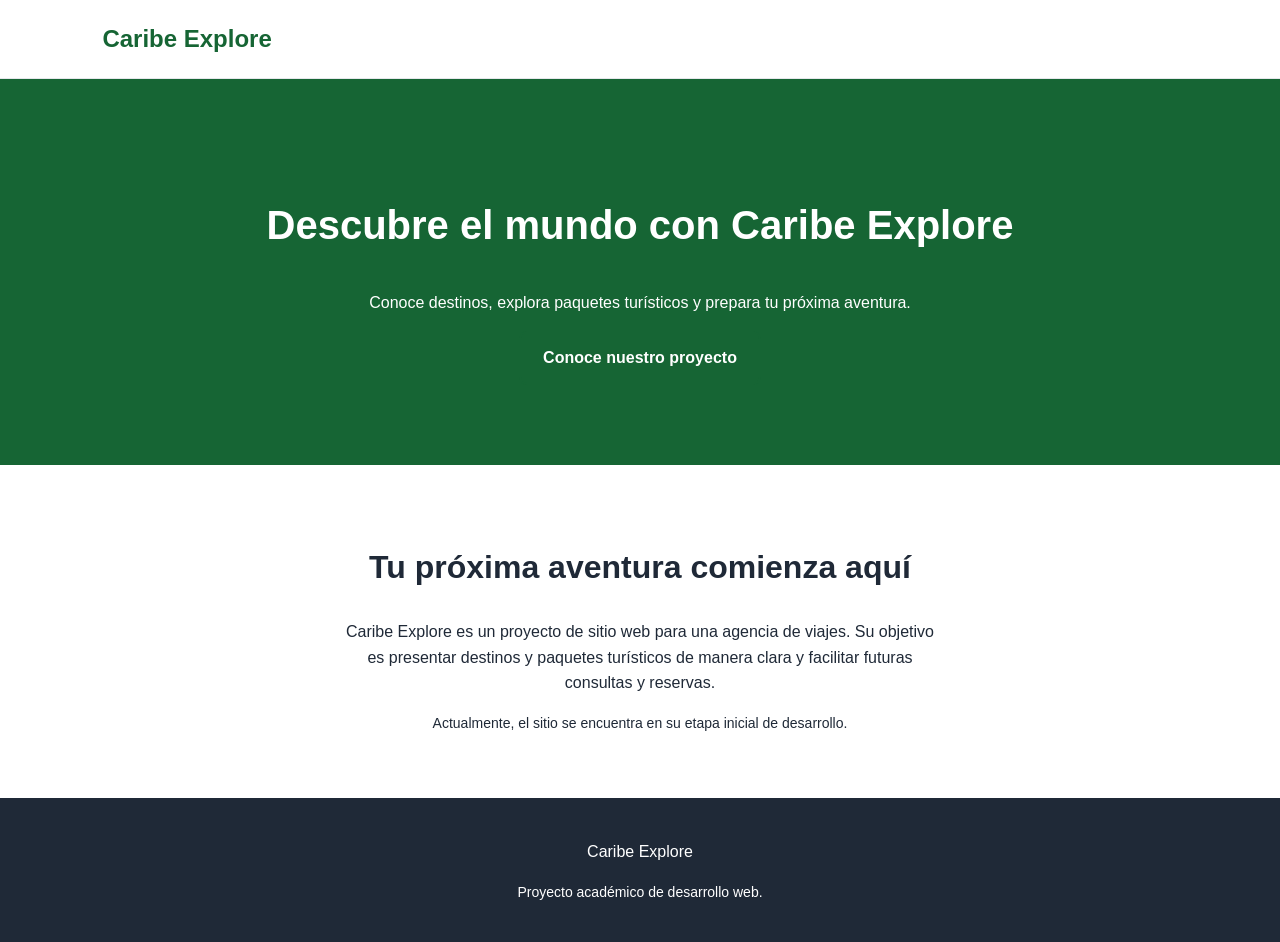
==== index.html @ 42391412 "actualiza contenido del proyecto" ====
<!DOCTYPE html>
<html lang="es">
<head>
  <meta charset="UTF-8">
  <meta name="viewport" content="width=device-width, initial-scale=1.0">
  <meta name="description" content="Conoce Caribe Explore, tu próxima aventura de viaje.">
  <title>Caribe Explore | Agencia de viajes</title>
  <link rel="stylesheet" href="css/estilo.css">
  <script src="js/script.js" defer></script>
</head>
<body>
  <header class="encabezado">
    <div class="logo">Caribe Explore</div>
  </header>

  <main>
    <section class="hero">
      <h1>Descubre el mundo con Caribe Explore</h1>
      <p>Conoce destinos, explora paquetes turísticos y prepara tu próxima aventura.</p>
      <a class="boton" href="#sobre">Conoce nuestro proyecto</a>
    </section>

    <section class="presentacion" id="sobre">
      <h2>Tu próxima aventura comienza aquí</h2>
      <p>
        Caribe Explore es un proyecto de sitio web para una agencia de viajes.
        Su objetivo es presentar destinos y paquetes turísticos de manera clara
        y facilitar futuras consultas y reservas.
      </p>
      <p class="texto-secundario">
        Actualmente, el sitio se encuentra en su etapa inicial de desarrollo.
      </p>
    </section>
  </main>

  <footer class="pie">
    <p>Caribe Explore</p>
    <p class="texto-secundario">Proyecto académico de desarrollo web.</p>
  </footer>
</body>
</html>
---- css/estilo.css ----
:root {
  --verde-principal: #166534;
  --azul-secundario: #075985;
  --blanco: #FFFFFF;
  --gris-claro: #F3F4F6;
  --texto-oscuro: #1F2937;
}

* {
  box-sizing: border-box;
}

body {
  margin: 0;
  font-family: Arial, sans-serif;
  color: var(--texto-oscuro);
  background: var(--blanco);
  line-height: 1.6;
}

.encabezado {
  padding: 20px 8%;
  background: var(--blanco);
  border-bottom: 1px solid #E5E7EB;
}

.logo {
  color: var(--verde-principal);
  font-size: 24px;
  font-weight: 700;
}

.hero {
  padding: 80px 8%;
  text-align: center;
  color: var(--blanco);
  background: var(--verde-principal);
}

h1 {
  font-size: 40px;
  font-weight: 700;
}

h2 {
  font-size: 32px;
  font-weight: 700;
}

h3 {
  font-size: 24px;
  font-weight: 600;
}

p {
  font-size: 16px;
  font-weight: 400;
}

.texto-secundario {
  font-size: 14px;
  font-weight: 400;
}

.boton {
  display: inline-block;
  padding: 12px 22px;
  border-radius: 8px;
  background: var(--verde-principal);
  color: var(--blanco);
  font-size: 16px;
  font-weight: 600;
  text-decoration: none;
  border: 2px solid var(--verde-principal);
}

.boton:hover {
  background: var(--azul-secundario);
  border-color: var(--azul-secundario);
}

.boton:active {
  transform: scale(0.98);
}

.boton:disabled {
  opacity: 0.5;
  cursor: not-allowed;
}

.presentacion {
  max-width: 800px;
  margin: 0 auto;
  padding: 50px 8%;
  text-align: center;
}

.pie {
  padding: 25px;
  background: #1F2937;
  color: var(--blanco);
  text-align: center;
}

@media (max-width: 600px) {
  .hero {
    padding: 50px 6%;
  }

  h1 {
    font-size: 32px;
  }
}
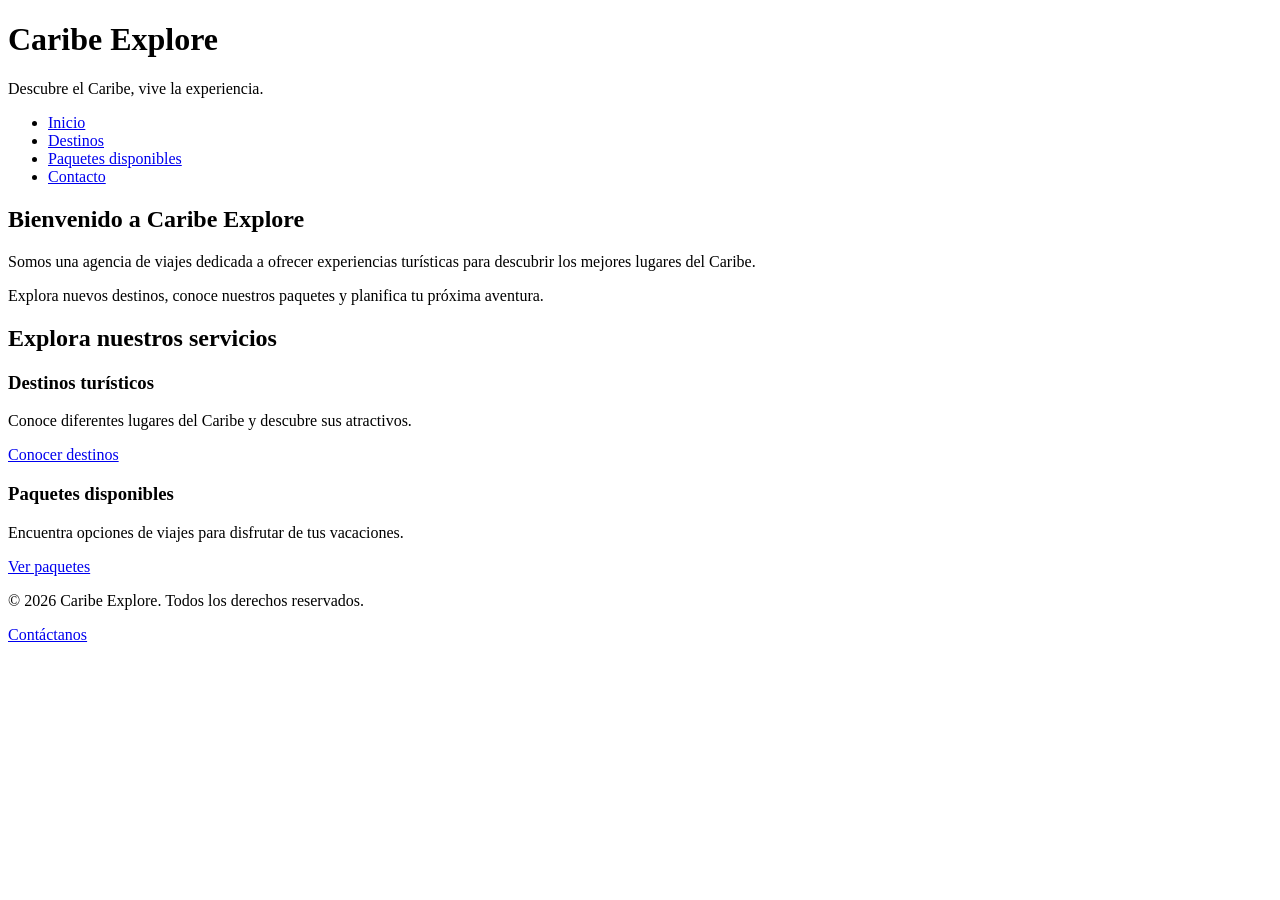
==== commit f362d2b5: "modulo 4: estructura HTML semantica" ====
--- a/index.html
+++ b/index.html
@@ -1,42 +1,55 @@
-
 <!DOCTYPE html>
 <html lang="es">
 <head>
-  <meta charset="UTF-8">
-  <meta name="viewport" content="width=device-width, initial-scale=1.0">
-  <meta name="description" content="Conoce Caribe Explore, tu próxima aventura de viaje.">
-  <title>Caribe Explore | Agencia de viajes</title>
-  <link rel="stylesheet" href="css/estilo.css">
-  <script src="js/script.js" defer></script>
+    <meta charset="UTF-8">
+    <meta name="viewport" content="width=device-width, initial-scale=1.0">
+    <meta name="description" content="Descubre destinos y paquetes turísticos con Caribe Explore.">
+    <title>Inicio | Caribe Explore</title>
 </head>
 <body>
-  <header class="encabezado">
-    <div class="logo">Caribe Explore</div>
-  </header>
 
-  <main>
-    <section class="hero">
-      <h1>Descubre el mundo con Caribe Explore</h1>
-      <p>Conoce destinos, explora paquetes turísticos y prepara tu próxima aventura.</p>
-      <a class="boton" href="#sobre">Conoce nuestro proyecto</a>
-    </section>
+    <header>
+        <h1>Caribe Explore</h1>
+        <p>Descubre el Caribe, vive la experiencia.</p>
 
-    <section class="presentacion" id="sobre">
-      <h2>Tu próxima aventura comienza aquí</h2>
-      <p>
-        Caribe Explore es un proyecto de sitio web para una agencia de viajes.
-        Su objetivo es presentar destinos y paquetes turísticos de manera clara
-        y facilitar futuras consultas y reservas.
-      </p>
-      <p class="texto-secundario">
-        Actualmente, el sitio se encuentra en su etapa inicial de desarrollo.
-      </p>
-    </section>
-  </main>
+        <nav aria-label="Navegación principal">
+            <ul>
+                <li><a href="index.html">Inicio</a></li>
+                <li><a href="destinos.html">Destinos</a></li>
+                <li><a href="paquetes.html">Paquetes disponibles</a></li>
+                <li><a href="contacto.html">Contacto</a></li>
+            </ul>
+        </nav>
+    </header>
 
-  <footer class="pie">
-    <p>Caribe Explore</p>
-    <p class="texto-secundario">Proyecto académico de desarrollo web.</p>
-  </footer>
+    <main>
+        <section>
+            <h2>Bienvenido a Caribe Explore</h2>
+            <p>Somos una agencia de viajes dedicada a ofrecer experiencias turísticas para descubrir los mejores lugares del Caribe.</p>
+            <p>Explora nuevos destinos, conoce nuestros paquetes y planifica tu próxima aventura.</p>
+        </section>
+
+        <section>
+            <h2>Explora nuestros servicios</h2>
+
+            <article>
+                <h3>Destinos turísticos</h3>
+                <p>Conoce diferentes lugares del Caribe y descubre sus atractivos.</p>
+                <a href="destinos.html">Conocer destinos</a>
+            </article>
+
+            <article>
+                <h3>Paquetes disponibles</h3>
+                <p>Encuentra opciones de viajes para disfrutar de tus vacaciones.</p>
+                <a href="paquetes.html">Ver paquetes</a>
+            </article>
+        </section>
+    </main>
+
+    <footer>
+        <p>&copy; 2026 Caribe Explore. Todos los derechos reservados.</p>
+        <p><a href="contacto.html">Contáctanos</a></p>
+    </footer>
+
 </body>
-</html>
+</html>
